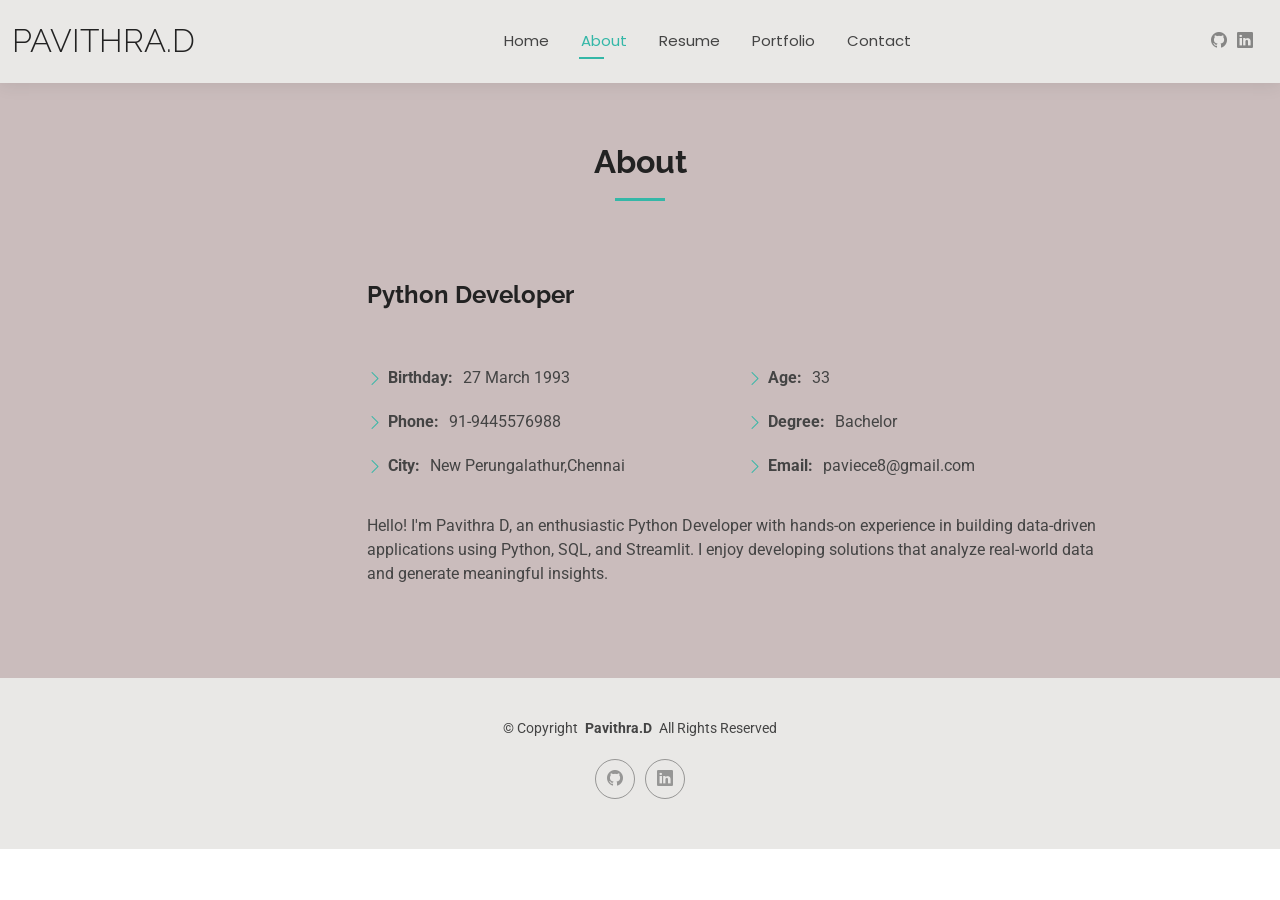
==== about.html @ f6cc100f "first commit" ====
<!DOCTYPE html>
<html lang="en">

<head>
  <meta charset="utf-8">
  <meta content="width=device-width, initial-scale=1.0" name="viewport">
  <title>About</title>
  <meta name="description" content="">
  <meta name="keywords" content="">

  <!-- Favicons -->
  <link href="assets/img/favicon.png" rel="icon">
  <link href="assets/img/apple-touch-icon.png" rel="apple-touch-icon">

  <!-- Fonts -->
   
  <link href="https://fonts.googleapis.com" rel="preconnect">
  <link href="https://fonts.gstatic.com" rel="preconnect" crossorigin>
  <link href="https://fonts.googleapis.com/css2?family=Roboto:ital,wght@0,100;0,300;0,400;0,500;0,700;0,900;1,100;1,300;1,400;1,500;1,700;1,900&family=Poppins:ital,wght@0,100;0,200;0,300;0,400;0,500;0,600;0,700;0,800;0,900;1,100;1,200;1,300;1,400;1,500;1,600;1,700;1,800;1,900&family=Raleway:ital,wght@0,100;0,200;0,300;0,400;0,500;0,600;0,700;0,800;0,900;1,100;1,200;1,300;1,400;1,500;1,600;1,700;1,800;1,900&display=swap" rel="stylesheet">

  <!-- Vendor CSS Files -->
  <link href="assets/vendor/bootstrap/css/bootstrap.min.css" rel="stylesheet">
  <link href="assets/vendor/bootstrap-icons/bootstrap-icons.css" rel="stylesheet">
  <link href="assets/vendor/aos/aos.css" rel="stylesheet">
  <link href="assets/vendor/swiper/swiper-bundle.min.css" rel="stylesheet">
  <link href="assets/vendor/glightbox/css/glightbox.min.css" rel="stylesheet">

  <!-- Main CSS File -->
  <link href="assets/css/main.css" rel="stylesheet">
</head>

<body class="about-page">

  <header id="header" class="header d-flex align-items-center light-background sticky-top">
    <div class="container-fluid position-relative d-flex align-items-center justify-content-between">

      <a href="index.html" class="logo d-flex align-items-center me-auto me-xl-0">
        <!-- Uncomment the line below if you also wish to use an image logo -->
        <!-- <img src="assets/img/logo.png" alt=""> -->
        <h1 class="sitename">Pavithra.D</h1>
      </a>

      <nav id="navmenu" class="navmenu">
        <ul>
          <li><a href="index.html">Home</a></li>
          <li><a href="about.html" class="active">About</a></li>
          <li><a href="resume.html">Resume</a></li>
          <li><a href="portfolio.html">Portfolio</a></li>
                  <li><a href="contact.html">Contact</a></li>
        </ul>
        <i class="mobile-nav-toggle d-xl-none bi bi-list"></i>
      </nav>

      <div class="header-social-links">
        <a href="#" class="github"><i class="bi bi-github"></i></a>
        <a href="#" class="linkedin"><i class="bi bi-linkedin"></i></a>
      </div>

    </div>
  </header>

  <main class="main">

    <!-- About Section -->
    <section id="about" class="about section">

      <!-- Section Title -->
      <div class="container section-title" data-aos="fade-up">
        <h2>About</h2>
        <p></p>
      </div><!-- End Section Title -->

      <div class="container" data-aos="fade-up" data-aos-delay="100">

        <div class="row gy-4 justify-content-center">
          <div class="col-lg-2">
            <img src=" D:\PAVI DOC\Pavithra_Portfolio-main\PHOTO.jpeg" class="img-fluid" alt="">
          </div>
          <div class="col-lg-8 content">
            <h2>Python Developer</h2>
            <p class="fst-italic py-3">
              
            </p>
            <div class="row">
              <div class="col-lg-6">
                <ul>
                  <li><i class="bi bi-chevron-right"></i> <strong>Birthday:</strong> <span>27 March 1993</span></li>
                  <li><i class="bi bi-chevron-right"></i> <strong>Phone:</strong> <span>91-9445576988</span></li>
                  <li><i class="bi bi-chevron-right"></i> <strong>City:</strong> <span>New Perungalathur,Chennai</span></li>
                </ul>
              </div>
              <div class="col-lg-6">
                <ul>
                  <li><i class="bi bi-chevron-right"></i> <strong>Age:</strong> <span>33</span></li>
                  <li><i class="bi bi-chevron-right"></i> <strong>Degree:</strong> <span>Bachelor</span></li>
                  <li><i class="bi bi-chevron-right"></i> <strong>Email:</strong> <span>paviece8@gmail.com</span></li>
                 
                </ul>
              </div>
            </div>
            <p class="py-3">
              Hello! I'm Pavithra D, an enthusiastic Python Developer with hands-on experience in building data-driven 
              applications using Python, SQL, and Streamlit. I enjoy developing solutions that analyze real-world data and generate meaningful insights.
          </div>
        </div>

      </div>

    </section><!-- /About Section -->


        </div>

        </div>

      </div>

     </section><!-- /Stats Section -->
  </main>

  <footer id="footer" class="footer light-background">

    <div class="container">
      <div class="copyright text-center ">
        <p>© <span>Copyright</span> <strong class="px-1 sitename">Pavithra.D</strong> <span>All Rights Reserved<br></span></p>
      </div>
      <div class="social-links d-flex justify-content-center">
        <a href="https://github.com/Pavithrakiruba"><i class="bi bi-github"></i></a>
        <a href="https://www.linkedin.com/in/pavithra-kiruba/"><i class="bi bi-linkedin"></i></a>
      </div>
      <div class="credits">
      </div>
    </div>

  </footer>

  <!-- Scroll Top -->
  <a href="#" id="scroll-top" class="scroll-top d-flex align-items-center justify-content-center"><i class="bi bi-arrow-up-short"></i></a>

  <!-- Preloader -->
  <div id="preloader"></div>
  <!-- Vendor JS Files -->
  <script src="assets/vendor/bootstrap/js/bootstrap.bundle.min.js"></script>
  <script src="assets/vendor/php-email-form/validate.js"></script>
  <script src="assets/vendor/aos/aos.js"></script>
  <script src="assets/vendor/waypoints/noframework.waypoints.js"></script>
  <script src="assets/vendor/purecounter/purecounter_vanilla.js"></script>
  <script src="assets/vendor/swiper/swiper-bundle.min.js"></script>
  <script src="assets/vendor/glightbox/js/glightbox.min.js"></script>
  <script src="assets/vendor/imagesloaded/imagesloaded.pkgd.min.js"></script>
  <script src="assets/vendor/isotope-layout/isotope.pkgd.min.js"></script>

  <!-- Main JS File -->
  <script src="assets/js/main.js"></script>

</body>

</html>
---- assets/css/main.css ----
/**
* Template Name: Kelly
* Template URL: https://bootstrapmade.com/kelly-free-bootstrap-cv-resume-html-template/
* Updated: Aug 07 2024 with Bootstrap v5.3.3
* Author: BootstrapMade.com
* License: https://bootstrapmade.com/license/
*/

/*--------------------------------------------------------------
# Font & Color Variables
# Help: https://bootstrapmade.com/color-system/
--------------------------------------------------------------*/
/* Fonts */
:root {
  --default-font: "Roboto",  system-ui, -apple-system, "Segoe UI", Roboto, "Helvetica Neue", Arial, "Noto Sans", "Liberation Sans", sans-serif, "Apple Color Emoji", "Segoe UI Emoji", "Segoe UI Symbol", "Noto Color Emoji";
  --heading-font: "Raleway",  sans-serif;
  --nav-font: "Poppins",  sans-serif;
}

/* Global Colors - The following color variables are used throughout the website. Updating them here will change the color scheme of the entire website */
:root { 
  --background-color: #ffffff; /* Background color for the entire website, including individual sections */
  --default-color: #444444; /* Default color used for the majority of the text content across the entire website */
  --heading-color: #222222; /* Color for headings, subheadings and title throughout the website */
  --accent-color: #34b7a7; /* Accent color that represents your brand on the website. It's used for buttons, links, and other elements that need to stand out */
  --surface-color: #ffffff; /* The surface color is used as a background of boxed elements within sections, such as cards, icon boxes, or other elements that require a visual separation from the global background. */
  --contrast-color: #ffffff; /* Contrast color for text, ensuring readability against backgrounds of accent, heading, or default colors. */
}

/* Nav Menu Colors - The following color variables are used specifically for the navigation menu. They are separate from the global colors to allow for more customization options */
:root {
  --nav-color: #444444;  /* The default color of the main navmenu links */
  --nav-hover-color: #34b7a7; /* Applied to main navmenu links when they are hovered over or active */
  --nav-mobile-background-color: #ffffff; /* Used as the background color for mobile navigation menu */
  --nav-dropdown-background-color: #ffffff; /* Used as the background color for dropdown items that appear when hovering over primary navigation items */
  --nav-dropdown-color: #444444; /* Used for navigation links of the dropdown items in the navigation menu. */
  --nav-dropdown-hover-color: #34b7a7; /* Similar to --nav-hover-color, this color is applied to dropdown navigation links when they are hovered over. */
}

/* Color Presets - These classes override global colors when applied to any section or element, providing reuse of the sam color scheme. */

.light-background {
  --background-color: #e9e8e6;
  --surface-color: #ffffff;
}

.dark-background {
  --background-color: #060606;
  --default-color: #ffffff;
  --heading-color: #ffffff;
  --surface-color: #252525;
  --contrast-color: #ffffff;
}

/* Smooth scroll */
:root {
  scroll-behavior: smooth;
}

/*--------------------------------------------------------------
# General Styling & Shared Classes
--------------------------------------------------------------*/
body {
  color: var(--default-color);
  background-color: var(--background-color);
  font-family: var(--default-font);
}

a {
  color: var(--accent-color);
  text-decoration: none;
  transition: 0.3s;
}

a:hover {
  color: color-mix(in srgb, var(--accent-color), transparent 25%);
  text-decoration: none;
}

h1,
h2,
h3,
h4,
h5,
h6 {
  color: var(--heading-color);
  font-family: var(--heading-font);
}

/* PHP Email Form Messages
------------------------------*/
.php-email-form .error-message {
  display: none;
  background: #df1529;
  color: #ffffff;
  text-align: left;
  padding: 15px;
  margin-bottom: 24px;
  font-weight: 600;
}

.php-email-form .sent-message {
  display: none;
  color: #ffffff;
  background: #059652;
  text-align: center;
  padding: 15px;
  margin-bottom: 24px;
  font-weight: 600;
}

.php-email-form .loading {
  display: none;
  background: var(--surface-color);
  text-align: center;
  padding: 15px;
  margin-bottom: 24px;
}

.php-email-form .loading:before {
  content: "";
  display: inline-block;
  border-radius: 50%;
  width: 24px;
  height: 24px;
  margin: 0 10px -6px 0;
  border: 3px solid var(--accent-color);
  border-top-color: var(--surface-color);
  animation: php-email-form-loading 1s linear infinite;
}

@keyframes php-email-form-loading {
  0% {
    transform: rotate(0deg);
  }

  100% {
    transform: rotate(360deg);
  }
}

/*--------------------------------------------------------------
# Global Header
--------------------------------------------------------------*/
.header {
  color: var(--default-color);
  background-color: var(--background-color);
  padding: 15px 0;
  transition: all 0.5s;
  z-index: 997;
  box-shadow: 0px 0 18px rgba(0, 0, 0, 0.1);
}

.header .logo {
  line-height: 1;
}

.header .logo img {
  max-height: 36px;
  margin-right: 8px;
}

.header .logo h1 {
  font-size: 32px;
  margin: 0;
  font-weight: 300;
  text-transform: uppercase;
  color: var(--heading-color);
}

.header .header-social-links {
  padding-right: 15px;
}

.header .header-social-links a {
  color: color-mix(in srgb, var(--default-color), transparent 40%);
  padding-left: 6px;
  display: inline-block;
  transition: 0.3s;
  font-size: 16px;
}

.header .header-social-links a:hover {
  color: var(--accent-color);
}

.header .header-social-links a i {
  line-height: 0px;
}

@media (max-width: 1200px) {
  .header .logo {
    order: 1;
  }

  .header .header-social-links {
    order: 2;
  }

  .header .navmenu {
    order: 3;
  }
}

/*--------------------------------------------------------------
# Navigation Menu
--------------------------------------------------------------*/
/* Desktop Navigation */
@media (min-width: 1200px) {
  .navmenu {
    padding: 0;
  }

  .navmenu ul {
    margin: 0;
    padding: 0;
    display: flex;
    list-style: none;
    align-items: center;
  }

  .navmenu li {
    position: relative;
  }

  .navmenu>ul>li {
    white-space: nowrap;
    padding: 15px 14px;
  }

  .navmenu>ul>li:last-child {
    padding-right: 0;
  }

  .navmenu a,
  .navmenu a:focus {
    color: var(--nav-color);
    font-size: 15px;
    padding: 0 2px;
    font-family: var(--nav-font);
    font-weight: 400;
    display: flex;
    align-items: center;
    justify-content: space-between;
    white-space: nowrap;
    transition: 0.3s;
    position: relative;
  }

  .navmenu a i,
  .navmenu a:focus i {
    font-size: 12px;
    line-height: 0;
    margin-left: 5px;
    transition: 0.3s;
  }

  .navmenu>ul>li>a:before {
    content: "";
    position: absolute;
    height: 2px;
    bottom: -6px;
    left: 0;
    background-color: var(--nav-hover-color);
    visibility: hidden;
    width: 0px;
    transition: all 0.3s ease-in-out 0s;
  }

  .navmenu a:hover:before,
  .navmenu li:hover>a:before,
  .navmenu .active:before {
    visibility: visible;
    width: 25px;
  }

  .navmenu li:hover>a,
  .navmenu .active,
  .navmenu .active:focus {
    color: var(--nav-hover-color);
  }

  .navmenu .dropdown ul {
    margin: 0;
    padding: 10px 0;
    background: var(--nav-dropdown-background-color);
    display: block;
    position: absolute;
    visibility: hidden;
    left: 14px;
    top: 130%;
    opacity: 0;
    transition: 0.3s;
    border-radius: 4px;
    z-index: 99;
    box-shadow: 0px 0px 30px rgba(0, 0, 0, 0.1);
  }

  .navmenu .dropdown ul li {
    min-width: 200px;
  }

  .navmenu .dropdown ul a {
    padding: 10px 20px;
    font-size: 15px;
    text-transform: none;
    color: var(--nav-dropdown-color);
  }

  .navmenu .dropdown ul a i {
    font-size: 12px;
  }

  .navmenu .dropdown ul a:hover,
  .navmenu .dropdown ul .active:hover,
  .navmenu .dropdown ul li:hover>a {
    color: var(--nav-dropdown-hover-color);
  }

  .navmenu .dropdown:hover>ul {
    opacity: 1;
    top: 100%;
    visibility: visible;
  }

  .navmenu .dropdown .dropdown ul {
    top: 0;
    left: -90%;
    visibility: hidden;
  }

  .navmenu .dropdown .dropdown:hover>ul {
    opacity: 1;
    top: 0;
    left: -100%;
    visibility: visible;
  }
}

/* Mobile Navigation */
@media (max-width: 1199px) {
  .mobile-nav-toggle {
    color: var(--nav-color);
    font-size: 28px;
    line-height: 0;
    margin-right: 10px;
    cursor: pointer;
    transition: color 0.3s;
  }

  .navmenu {
    padding: 0;
    z-index: 9997;
  }

  .navmenu ul {
    display: none;
    list-style: none;
    position: absolute;
    inset: 60px 20px 20px 20px;
    padding: 10px 0;
    margin: 0;
    border-radius: 6px;
    background-color: var(--nav-mobile-background-color);
    border: 1px solid color-mix(in srgb, var(--default-color), transparent 90%);
    box-shadow: none;
    overflow-y: auto;
    transition: 0.3s;
    z-index: 9998;
  }

  .navmenu a,
  .navmenu a:focus {
    color: var(--nav-dropdown-color);
    padding: 10px 20px;
    font-family: var(--nav-font);
    font-size: 17px;
    font-weight: 500;
    display: flex;
    align-items: center;
    justify-content: space-between;
    white-space: nowrap;
    transition: 0.3s;
  }

  .navmenu a i,
  .navmenu a:focus i {
    font-size: 12px;
    line-height: 0;
    margin-left: 5px;
    width: 30px;
    height: 30px;
    display: flex;
    align-items: center;
    justify-content: center;
    border-radius: 50%;
    transition: 0.3s;
    background-color: color-mix(in srgb, var(--accent-color), transparent 90%);
  }

  .navmenu a i:hover,
  .navmenu a:focus i:hover {
    background-color: var(--accent-color);
    color: var(--contrast-color);
  }

  .navmenu a:hover,
  .navmenu .active,
  .navmenu .active:focus {
    color: var(--nav-dropdown-hover-color);
  }

  .navmenu .active i,
  .navmenu .active:focus i {
    background-color: var(--accent-color);
    color: var(--contrast-color);
    transform: rotate(180deg);
  }

  .navmenu .dropdown ul {
    position: static;
    display: none;
    z-index: 99;
    padding: 10px 0;
    margin: 10px 20px;
    background-color: var(--nav-dropdown-background-color);
    transition: all 0.5s ease-in-out;
  }

  .navmenu .dropdown ul ul {
    background-color: rgba(33, 37, 41, 0.1);
  }

  .navmenu .dropdown>.dropdown-active {
    display: block;
    background-color: rgba(33, 37, 41, 0.03);
  }

  .mobile-nav-active {
    overflow: hidden;
  }

  .mobile-nav-active .mobile-nav-toggle {
    color: #fff;
    position: absolute;
    font-size: 32px;
    top: 15px;
    right: 15px;
    margin-right: 0;
    z-index: 9999;
  }

  .mobile-nav-active .navmenu {
    position: fixed;
    overflow: hidden;
    inset: 0;
    background: rgba(33, 37, 41, 0.8);
    transition: 0.3s;
  }

  .mobile-nav-active .navmenu>ul {
    display: block;
  }
}

/*--------------------------------------------------------------
# Global Footer
--------------------------------------------------------------*/
.footer {
  color: var(--default-color);
  background-color: var(--background-color);
  font-size: 14px;
  padding: 40px 0;
  position: relative;
}

.footer .copyright p {
  margin-bottom: 0;
}

.footer .social-links {
  margin-top: 20px;
}

.footer .social-links a {
  display: flex;
  align-items: center;
  justify-content: center;
  width: 40px;
  height: 40px;
  border-radius: 50%;
  border: 1px solid color-mix(in srgb, var(--default-color), transparent 50%);
  font-size: 16px;
  color: color-mix(in srgb, var(--default-color), transparent 50%);
  margin: 0 5px;
  transition: 0.3s;
}

.footer .social-links a:hover {
  color: var(--accent-color);
  border-color: var(--accent-color);
}

.footer .credits {
  margin-top: 10px;
  font-size: 13px;
  text-align: center;
}

/*--------------------------------------------------------------
# Preloader
--------------------------------------------------------------*/
#preloader {
  position: fixed;
  inset: 0;
  z-index: 9999;
  overflow: hidden;
  background-color: var(--background-color);
  transition: all 0.6s ease-out;
  width: 100%;
  height: 100vh;
}

#preloader:before,
#preloader:after {
  content: "";
  position: absolute;
  border: 4px solid var(--accent-color);
  border-radius: 50%;
  animation: animate-preloader 2s cubic-bezier(0, 0.2, 0.8, 1) infinite;
}

#preloader:after {
  animation-delay: -0.5s;
}

@keyframes animate-preloader {
  0% {
    width: 10px;
    height: 10px;
    top: calc(50% - 5px);
    left: calc(50% - 5px);
    opacity: 1;
  }

  100% {
    width: 72px;
    height: 72px;
    top: calc(50% - 36px);
    left: calc(50% - 36px);
    opacity: 0;
  }
}

/*--------------------------------------------------------------
# Scroll Top Button
--------------------------------------------------------------*/
.scroll-top {
  position: fixed;
  visibility: hidden;
  opacity: 0;
  right: 15px;
  bottom: -15px;
  z-index: 99999;
  background-color: var(--accent-color);
  width: 44px;
  height: 44px;
  border-radius: 50px;
  transition: all 0.4s;
}

.scroll-top i {
  font-size: 24px;
  color: var(--contrast-color);
  line-height: 0;
}

.scroll-top:hover {
  background-color: color-mix(in srgb, var(--accent-color), transparent 20%);
  color: var(--contrast-color);
}

.scroll-top.active {
  visibility: visible;
  opacity: 1;
  bottom: 15px;
}

/*--------------------------------------------------------------
# Disable aos animation delay on mobile devices
--------------------------------------------------------------*/
@media screen and (max-width: 768px) {
  [data-aos-delay] {
    transition-delay: 0 !important;
  }
}

/*--------------------------------------------------------------
# Global Page Titles & Breadcrumbs
--------------------------------------------------------------*/
.page-title {
  color: var(--default-color);
  background-color: var(--background-color);
  padding: 25px 0;
  position: relative;
  border-bottom: 1px solid color-mix(in srgb, var(--default-color), transparent 85%);
}

.page-title h1 {
  font-size: 24px;
  font-weight: 400;
}

.page-title .breadcrumbs ol {
  display: flex;
  flex-wrap: wrap;
  list-style: none;
  padding: 0;
  margin: 0;
  font-size: 14px;
  font-weight: 400;
}

.page-title .breadcrumbs ol li+li {
  padding-left: 10px;
}

.page-title .breadcrumbs ol li+li::before {
  content: "/";
  display: inline-block;
  padding-right: 10px;
  color: color-mix(in srgb, var(--default-color), transparent 70%);
}

/*--------------------------------------------------------------
# Global Sections
--------------------------------------------------------------*/
section,
.section {
  color: var(--default-color);
  background-color: var(--background-color);
  padding: 60px 0;
  scroll-margin-top: 100px;
  overflow: clip;
}

@media (max-width: 1199px) {

  section,
  .section {
    scroll-margin-top: 66px;
  }
}

/*--------------------------------------------------------------
# Global Section Titles
--------------------------------------------------------------*/
.section-title {
  text-align: center;
  padding-bottom: 60px;
  position: relative;
}

.section-title h2 {
  font-size: 32px;
  font-weight: 700;
  margin-bottom: 20px;
  padding-bottom: 20px;
  position: relative;
}

.section-title h2:after {
  content: "";
  position: absolute;
  display: block;
  width: 50px;
  height: 3px;
  background: var(--accent-color);
  left: 0;
  right: 0;
  bottom: 0;
  margin: auto;
}

.section-title p {
  margin-bottom: 0;
}

/*--------------------------------------------------------------
# Hero Section
--------------------------------------------------------------*/
.hero {
  width: 100%;
  min-height: calc(100vh - 82px);
  position: relative;
  padding: 80px 0;
  display: flex;
  align-items: center;
  justify-content: center; 
  background-color: #cabcbc; 
}

@media (max-width: 1200px) {
  .hero {
    min-height: calc(100vh - 68px);
  }
}

.hero img {
  position: absolute;
  inset: 0;
  display: block;
  width: 50%;
  height:100%;
  /* object-fit: cover; */
  background-size: cover;
  z-index: 1;
}

.hero .container {
  position: relative;
  z-index: 3;
}

.hero h2 {
  margin: 0;
  font-size: 48px;
  font-weight: 700;
}

.hero p {
  margin: 10px 0 0 0;
  font-size: 24px;
  color: var(--heading-color);
}

.hero .btn-get-started {
  color: var(--contrast-color);
  background: var(--accent-color);
  font-family: var(--heading-font);
  text-transform: uppercase;
  font-weight: 600;
  font-size: 12px;
  letter-spacing: 1px;
  display: inline-block;
  padding: 12px 40px;
  border-radius: 50px;
  transition: 0.5s;
  margin-top: 30px;
}

.hero .btn-get-started:hover {
  background: color-mix(in srgb, var(--accent-color) 90%, white 20%);
}

@media (max-width: 768px) {
  .hero h2 {
    font-size: 32px;
  }

  .hero p {
    font-size: 18px;
  }
}

/*--------------------------------------------------------------
# About Section
--------------------------------------------------------------*/
.about{
   background-color: #cabcbc;
}
.about .content h2 {
  font-weight: 700;
  font-size: 24px;
}

.about .content ul {
  list-style: none;
  padding: 0;
}

.about .content ul li {
  margin-bottom: 20px;
  display: flex;
  align-items: center;
}

.about .content ul strong {
  margin-right: 10px;
}

.about .content ul i {
  font-size: 16px;
  margin-right: 5px;
  color: var(--accent-color);
  line-height: 0;
}

/*--------------------------------------------------------------
# Skills Section
--------------------------------------------------------------*/
.skills .progress {
  height: 60px;
  display: block;
  background: none;
  border-radius: 0;
}

.skills .progress .skill {
  color: var(--heading-color);
  padding: 0;
  margin: 0 0 6px 0;
  text-transform: uppercase;
  display: block;
  font-weight: 600;
  font-family: var(--heading-font);
}

.skills .progress .skill .val {
  float: right;
  font-style: normal;
}

.skills .progress-bar-wrap {
  background: color-mix(in srgb, var(--default-color), transparent 90%);
  height: 10px;
}

.skills .progress-bar {
  width: 1px;
  height: 10px;
  transition: 0.9s;
  background-color: var(--accent-color);
}

/*--------------------------------------------------------------
# Stats Section
--------------------------------------------------------------*/
.stats .stats-item {
  padding: 30px;
  width: 100%;
}

.stats .stats-item span {
  color: var(--heading-color);
  font-size: 48px;
  display: block;
  font-weight: 700;
  margin-bottom: 20px;
  padding-bottom: 20px;
  position: relative;
}

.stats .stats-item span:after {
  content: "";
  position: absolute;
  display: block;
  width: 25px;
  height: 3px;
  background: var(--accent-color);
  left: 0;
  right: 0;
  bottom: 0;
  margin: auto;
}

.stats .stats-item p {
  color: color-mix(in srgb, var(--default-color), transparent 40%);
  padding: 0;
  margin: 0;
  font-family: var(--heading-font);
  font-weight: 500;
}

/*--------------------------------------------------------------
# Resume Section
--------------------------------------------------------------*/
.resume{
   background-color: #cabcbc;
}
.resume .resume-title {
  color: var(--heading-color);
  font-size: 26px;
  font-weight: 700;
  margin-top: 20px;
  margin-bottom: 20px;
}

.resume .resume-item {
  padding: 0 0 20px 20px;
  margin-top: -2px;
  border-left: 2px solid var(--accent-color);
  position: relative;
}

.resume .resume-item h4 {
  line-height: 18px;
  font-size: 18px;
  font-weight: 600;
  text-transform: uppercase;
  color: color-mix(in srgb, var(--default-color), transparent 20%);
  margin-bottom: 10px;
}

.resume .resume-item h5 {
  font-size: 16px;
  padding: 5px 15px;
  display: inline-block;
  font-weight: 600;
  margin-bottom: 10px;
}

.resume .resume-item ul {
  padding-left: 20px;
}

.resume .resume-item ul li {
  padding-bottom: 10px;
}

.resume .resume-item:last-child {
  padding-bottom: 0;
}

.resume .resume-item::before {
  content: "";
  position: absolute;
  width: 16px;
  height: 16px;
  border-radius: 50px;
  left: -9px;
  top: 0;
  background: var(--background-color);
  border: 2px solid var(--accent-color);
}

/*--------------------------------------------------------------
# Services Section
--------------------------------------------------------------*/
.services .service-item {
  background-color: var(--surface-color);
  box-shadow: 0px 5px 90px 0px rgba(0, 0, 0, 0.1);
  height: 100%;
  padding: 60px 30px;
  text-align: center;
  transition: 0.3s;
  border-radius: 5px;
}

.services .service-item .icon {
  margin: 0 auto;
  width: 100px;
  height: 100px;
  display: flex;
  align-items: center;
  justify-content: center;
  transition: ease-in-out 0.3s;
  position: relative;
}

.services .service-item .icon i {
  font-size: 36px;
  transition: 0.5s;
  position: relative;
}

.services .service-item .icon svg {
  position: absolute;
  top: 0;
  left: 0;
}

.services .service-item .icon svg path {
  transition: 0.5s;
  fill: color-mix(in srgb, var(--default-color), transparent 95%);
}

.services .service-item h3 {
  font-weight: 700;
  margin: 10px 0 15px 0;
  font-size: 22px;
}

.services .service-item p {
  line-height: 24px;
  font-size: 14px;
  margin-bottom: 0;
}

.services .service-item:hover {
  box-shadow: 0px 5px 35px 0px rgba(0, 0, 0, 0.1);
}

.services .service-item.item-cyan i {
  color: #0dcaf0;
}

.services .service-item.item-cyan:hover .icon i {
  color: #fff;
}

.services .service-item.item-cyan:hover .icon path {
  fill: #0dcaf0;
}

.services .service-item.item-orange i {
  color: #fd7e14;
}

.services .service-item.item-orange:hover .icon i {
  color: #fff;
}

.services .service-item.item-orange:hover .icon path {
  fill: #fd7e14;
}

.services .service-item.item-teal i {
  color: #20c997;
}

.services .service-item.item-teal:hover .icon i {
  color: #fff;
}

.services .service-item.item-teal:hover .icon path {
  fill: #20c997;
}

.services .service-item.item-red i {
  color: #df1529;
}

.services .service-item.item-red:hover .icon i {
  color: #fff;
}

.services .service-item.item-red:hover .icon path {
  fill: #df1529;
}

.services .service-item.item-indigo i {
  color: #6610f2;
}

.services .service-item.item-indigo:hover .icon i {
  color: #fff;
}

.services .service-item.item-indigo:hover .icon path {
  fill: #6610f2;
}

.services .service-item.item-pink i {
  color: #f3268c;
}

.services .service-item.item-pink:hover .icon i {
  color: #fff;
}

.services .service-item.item-pink:hover .icon path {
  fill: #f3268c;
}

/*--------------------------------------------------------------
# Portfolio Section
--------------------------------------------------------------*/
.portfolio .portfolio-filters {
  padding: 0;
  margin: 0 auto 20px auto;
  list-style: none;
  text-align: center;
}

.portfolio .portfolio-filters li {
  cursor: pointer;
  display: inline-block;
  padding: 8px 20px 10px 20px;
  margin: 0;
  font-size: 15px;
  font-weight: 500;
  line-height: 1;
  margin-bottom: 5px;
  border-radius: 50px;
  transition: all 0.3s ease-in-out;
  font-family: var(--heading-font);
}

.portfolio .portfolio-filters li:hover,
.portfolio .portfolio-filters li.filter-active {
  color: var(--contrast-color);
  background-color: var(--accent-color);
}

.portfolio .portfolio-filters li:first-child {
  margin-left: 0;
}

.portfolio .portfolio-filters li:last-child {
  margin-right: 0;
}

@media (max-width: 575px) {
  .portfolio .portfolio-filters li {
    font-size: 14px;
    margin: 0 0 10px 0;
  }
}

.portfolio .portfolio-item {
  position: relative;
  overflow: hidden;
}

.portfolio .portfolio-item .portfolio-info {
  opacity: 0;
  position: absolute;
  left: 12px;
  right: 12px;
  bottom: -100%;
  z-index: 3;
  transition: all ease-in-out 0.5s;
  background: color-mix(in srgb, var(--surface-color), transparent 10%);
  padding: 15px;
}

.portfolio .portfolio-item .portfolio-info h4 {
  font-size: 18px;
  font-weight: 600;
  padding-right: 50px;
}

.portfolio .portfolio-item .portfolio-info p {
  color: color-mix(in srgb, var(--default-color), transparent 30%);
  font-size: 14px;
  margin-bottom: 0;
  padding-right: 50px;
}

.portfolio .portfolio-item .portfolio-info .preview-link,
.portfolio .portfolio-item .portfolio-info .details-link {
  position: absolute;
  right: 50px;
  font-size: 24px;
  top: calc(50% - 14px);
  color: color-mix(in srgb, var(--default-color), transparent 30%);
  transition: 0.3s;
  line-height: 0;
}

.portfolio .portfolio-item .portfolio-info .preview-link:hover,
.portfolio .portfolio-item .portfolio-info .details-link:hover {
  color: var(--accent-color);
}

.portfolio .portfolio-item .portfolio-info .details-link {
  right: 14px;
  font-size: 28px;
}

.portfolio .portfolio-item:hover .portfolio-info {
  opacity: 1;
  bottom: 0;
}

/*--------------------------------------------------------------
# Portfolio Details Section
--------------------------------------------------------------*/
.portfolio-details .portfolio-details-slider img {
  width: 100%;
}

.portfolio-details .portfolio-details-slider .swiper-pagination {
  margin-top: 20px;
  position: relative;
}

.portfolio-details .portfolio-details-slider .swiper-pagination .swiper-pagination-bullet {
  width: 12px;
  height: 12px;
  background-color: color-mix(in srgb, var(--default-color), transparent 85%);
  opacity: 1;
}

.portfolio-details .portfolio-details-slider .swiper-pagination .swiper-pagination-bullet-active {
  background-color: var(--accent-color);
}

.portfolio-details .portfolio-info {
  background-color: var(--surface-color);
  padding: 30px;
  box-shadow: 0px 0 30px rgba(0, 0, 0, 0.1);
}

.portfolio-details .portfolio-info h3 {
  font-size: 22px;
  font-weight: 700;
  margin-bottom: 20px;
  padding-bottom: 20px;
  border-bottom: 1px solid color-mix(in srgb, var(--default-color), transparent 85%);
}

.portfolio-details .portfolio-info ul {
  list-style: none;
  padding: 0;
  font-size: 15px;
}

.portfolio-details .portfolio-info ul li+li {
  margin-top: 10px;
}

.portfolio-details .portfolio-description {
  padding-top: 30px;
}

.portfolio-details .portfolio-description h2 {
  font-size: 26px;
  font-weight: 700;
  margin-bottom: 20px;
}

.portfolio-details .portfolio-description p {
  padding: 0;
  color: color-mix(in srgb, var(--default-color), transparent 30%);
}

/*--------------------------------------------------------------
# Contact Section
--------------------------------------------------------------*/
.contact .info-wrap {
  background-color: var(--surface-color);
  box-shadow: 0px 0px 20px rgba(0, 0, 0, 0.1);
  padding: 30px;
}

@media (max-width: 575px) {
  .contact .info-wrap {
    padding: 20px;
  }
}

.contact .info-item {
  margin-bottom: 40px;
}

.contact .info-item i {
  font-size: 20px;
  color: var(--accent-color);
  background: color-mix(in srgb, var(--accent-color), transparent 92%);
  width: 44px;
  height: 44px;
  display: flex;
  justify-content: center;
  align-items: center;
  border-radius: 50px;
  transition: all 0.3s ease-in-out;
  margin-right: 15px;
}

.contact .info-item h3 {
  padding: 0;
  font-size: 18px;
  font-weight: 700;
  margin-bottom: 5px;
}

.contact .info-item p {
  padding: 0;
  margin-bottom: 0;
  font-size: 14px;
}

.contact .info-item:hover i {
  background: var(--accent-color);
  color: var(--contrast-color);
}

.contact .php-email-form {
  background-color: var(--surface-color);
  height: 100%;
  padding: 30px;
  box-shadow: 0px 0px 20px rgba(0, 0, 0, 0.1);
}

@media (max-width: 575px) {
  .contact .php-email-form {
    padding: 20px;
  }
}

.contact .php-email-form input[type=text],
.contact .php-email-form input[type=email],
.contact .php-email-form textarea {
  font-size: 14px;
  padding: 10px 15px;
  box-shadow: none;
  border-radius: 0;
  color: var(--default-color);
  background-color: var(--surface-color);
  border-color: color-mix(in srgb, var(--default-color), transparent 80%);
}

.contact .php-email-form input[type=text]:focus,
.contact .php-email-form input[type=email]:focus,
.contact .php-email-form textarea:focus {
  border-color: var(--accent-color);
}

.contact .php-email-form input[type=text]::placeholder,
.contact .php-email-form input[type=email]::placeholder,
.contact .php-email-form textarea::placeholder {
  color: color-mix(in srgb, var(--default-color), transparent 70%);
}

.contact .php-email-form button[type=submit] {
  color: var(--contrast-color);
  background: var(--accent-color);
  border: 0;
  padding: 10px 30px;
  transition: 0.4s;
  border-radius: 50px;
}

.contact .php-email-form button[type=submit]:hover {
  background: color-mix(in srgb, var(--accent-color), transparent 25%);
}

/*--------------------------------------------------------------
# Starter Section Section
--------------------------------------------------------------*/
.starter-section {
  /* Add your styles here */
}
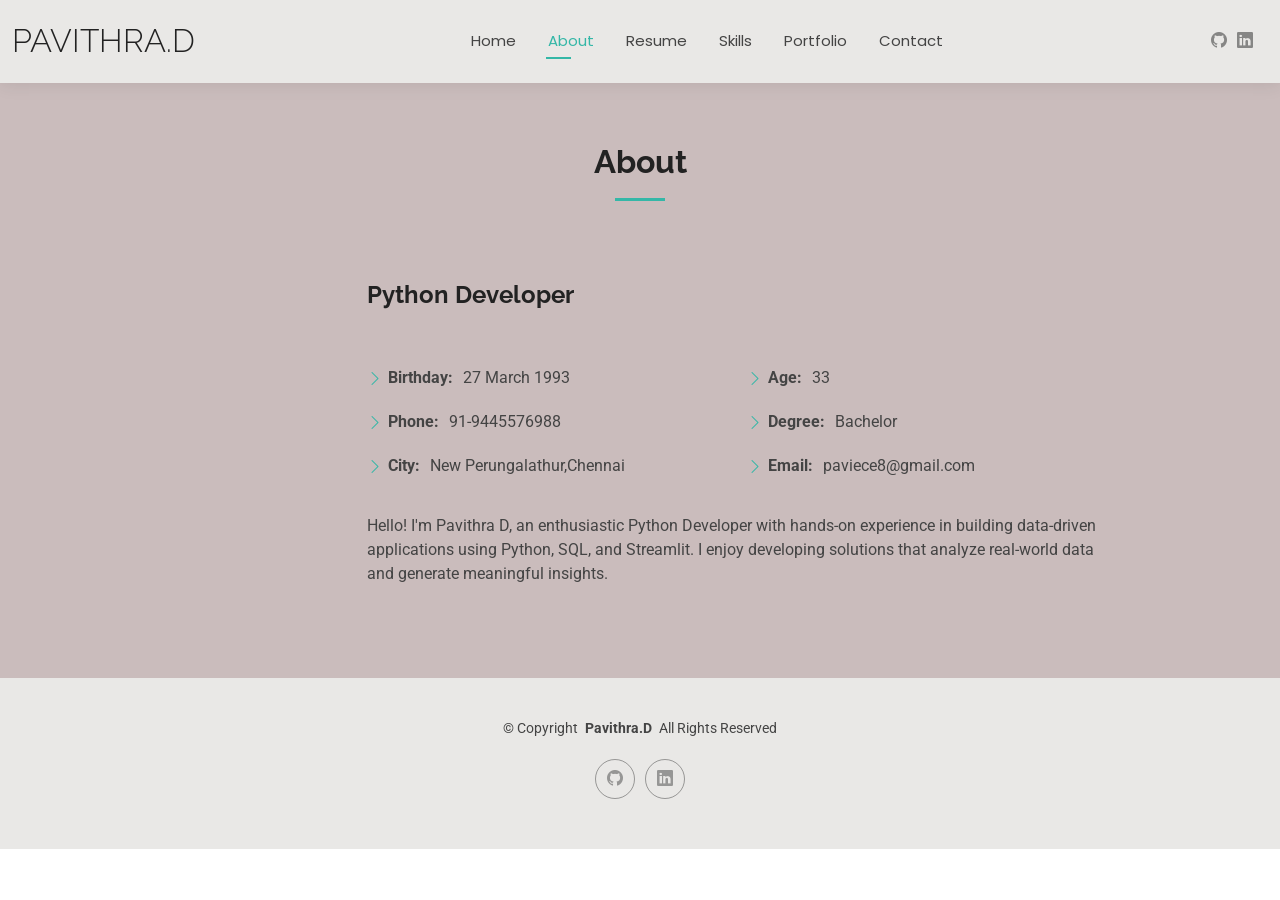
==== commit 52569869: "Updated portfolio" ====
--- a/about.html
+++ b/about.html
@@ -45,8 +45,9 @@
           <li><a href="index.html">Home</a></li>
           <li><a href="about.html" class="active">About</a></li>
           <li><a href="resume.html">Resume</a></li>
+          <li><a href="Skills.html">Skills</a></li>
           <li><a href="portfolio.html">Portfolio</a></li>
-                  <li><a href="contact.html">Contact</a></li>
+          <li><a href="contact.html">Contact</a></li>
         </ul>
         <i class="mobile-nav-toggle d-xl-none bi bi-list"></i>
       </nav>
@@ -74,7 +75,7 @@
 
         <div class="row gy-4 justify-content-center">
           <div class="col-lg-2">
-            <img src=" D:\PAVI DOC\Pavithra_Portfolio-main\PHOTO.jpeg" class="img-fluid" alt="">
+            <img src="D:\PAVI DOC\Pavithra_Portfolio\PHOTO.jpeg" class="img-fluid" alt="">
           </div>
           <div class="col-lg-8 content">
             <h2>Python Developer</h2>
